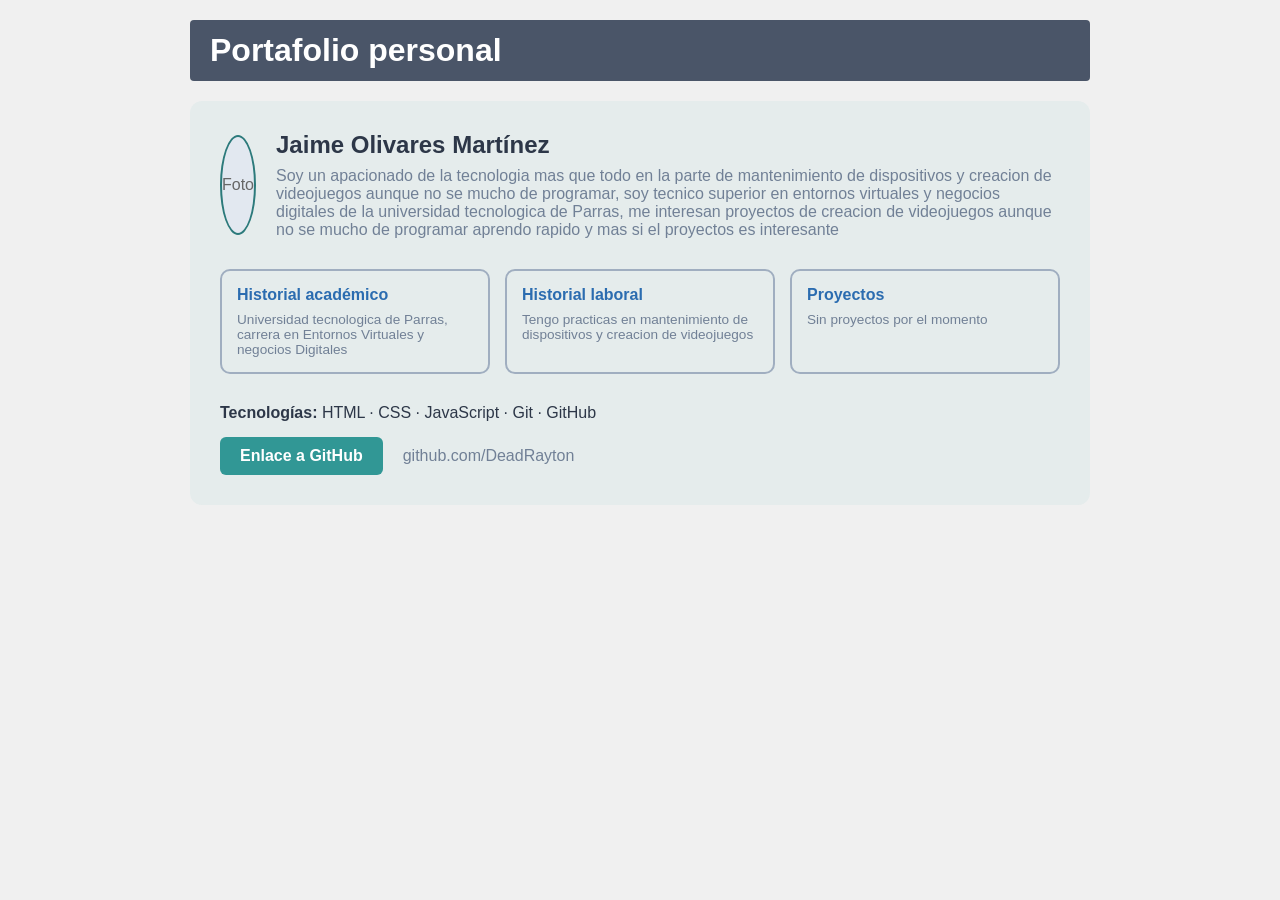
==== index.html @ b42be125 "Crea portafolio personal" ====
<!DOCTYPE html>
<html lang="es">
<head>
    <meta charset="UTF-8">
    <meta name="viewport" content="width=device-width, initial-scale=1.0">
    <title>Portafolio Personal</title>
    <link rel="stylesheet" href="style.css">
</head>
<body>

    <header class="top-bar">
        <h1>Portafolio personal</h1>
    </header>

    <main class="container">
        
        <!-- Sección de perfil -->
        <section class="profile-card">
            <div class="photo-placeholder">Foto</div>
            <div class="profile-info">
                <h2>Jaime Olivares Martínez</h2>
                <p>Soy un apacionado de la tecnologia mas que todo en la parte de mantenimiento de dispositivos
                    y creacion de videojuegos aunque no se mucho de programar, soy tecnico superior en entornos
                    virtuales y negocios digitales de la universidad tecnologica de Parras, me interesan proyectos
                    de creacion de videojuegos aunque no se mucho de programar aprendo rapido y mas si el proyectos
                    es interesante
                </p>
            </div>
        </section>

        <!-- Bloques de información -->
        <section class="grid-cards">
            <div class="card">
                <h3>Historial académico</h3>
                <p>Universidad tecnologica de Parras, carrera en Entornos Virtuales y negocios Digitales</p>
            </div>
            <div class="card">
                <h3>Historial laboral</h3>
                <p>Tengo practicas en mantenimiento de dispositivos y creacion de videojuegos</p>
            </div>
            <div class="card">
                <h3>Proyectos</h3>
                <p>Sin proyectos por el momento</p>
            </div>
        </section>

        <!-- Pie de información / Tecnologías -->
        <section class="tech-section">
            <p><strong>Tecnologías:</strong> HTML · CSS · JavaScript · Git · GitHub</p>
            <div class="github-row">
                <a href="https://github.com/DeadRayton" class="btn-github" target="_blank">Enlace a GitHub</a>
                <span class="github-url">github.com/DeadRayton</span>
            </div>
        </section>

    </main>

</body>
</html>
---- style.css ----
* {
    box-sizing: border-box;
    margin: 0;
    padding: 0;
    font-family: Arial, sans-serif;
}

body {
    background-color: #f0f0f0;
    color: #333;
    padding: 20px;
}

.container {
    max-width: 900px;
    margin: 0 auto;
    background-color: #e5ecec;
    padding: 30px;
    border-radius: 12px;
}

/* Encabezado */
.top-bar {
    max-width: 900px;
    margin: 0 auto 20px auto;
    background-color: #4a5568;
    color: white;
    padding: 12px 20px;
    border-radius: 4px;
}

/* Perfil */
.profile-card {
    display: flex;
    align-items: center;
    gap: 20px;
    margin-bottom: 30px;
}

.photo-placeholder {
    width: 100px;
    height: 100px;
    border-radius: 50%;
    border: 2px solid #2c7a7b;
    display: flex;
    align-items: center;
    justify-content: center;
    color: #666;
    background-color: #e2e8f0;
}

.profile-info h2 {
    color: #2d3748;
    margin-bottom: 8px;
}

.profile-info p {
    color: #718096;
}

/* Tarjetas */
.grid-cards {
    display: flex;
    gap: 15px;
    margin-bottom: 30px;
}

.card {
    flex: 1;
    background-color: transparent;
    border: 2px solid #a0aec0;
    border-radius: 10px;
    padding: 15px;
}

.card h3 {
    color: #2b6cb0;
    font-size: 1rem;
    margin-bottom: 8px;
}

.card p {
    color: #718096;
    font-size: 0.85rem;
}

/* Enlaces y Tecnologías */
.tech-section {
    margin-top: 10px;
}

.tech-section p {
    color: #2d3748;
    margin-bottom: 15px;
}

.github-row {
    display: flex;
    align-items: center;
    gap: 20px;
}

.btn-github {
    background-color: #319795;
    color: white;
    padding: 10px 20px;
    text-decoration: none;
    border-radius: 6px;
    font-weight: bold;
}

.github-url {
    color: #718096;
}
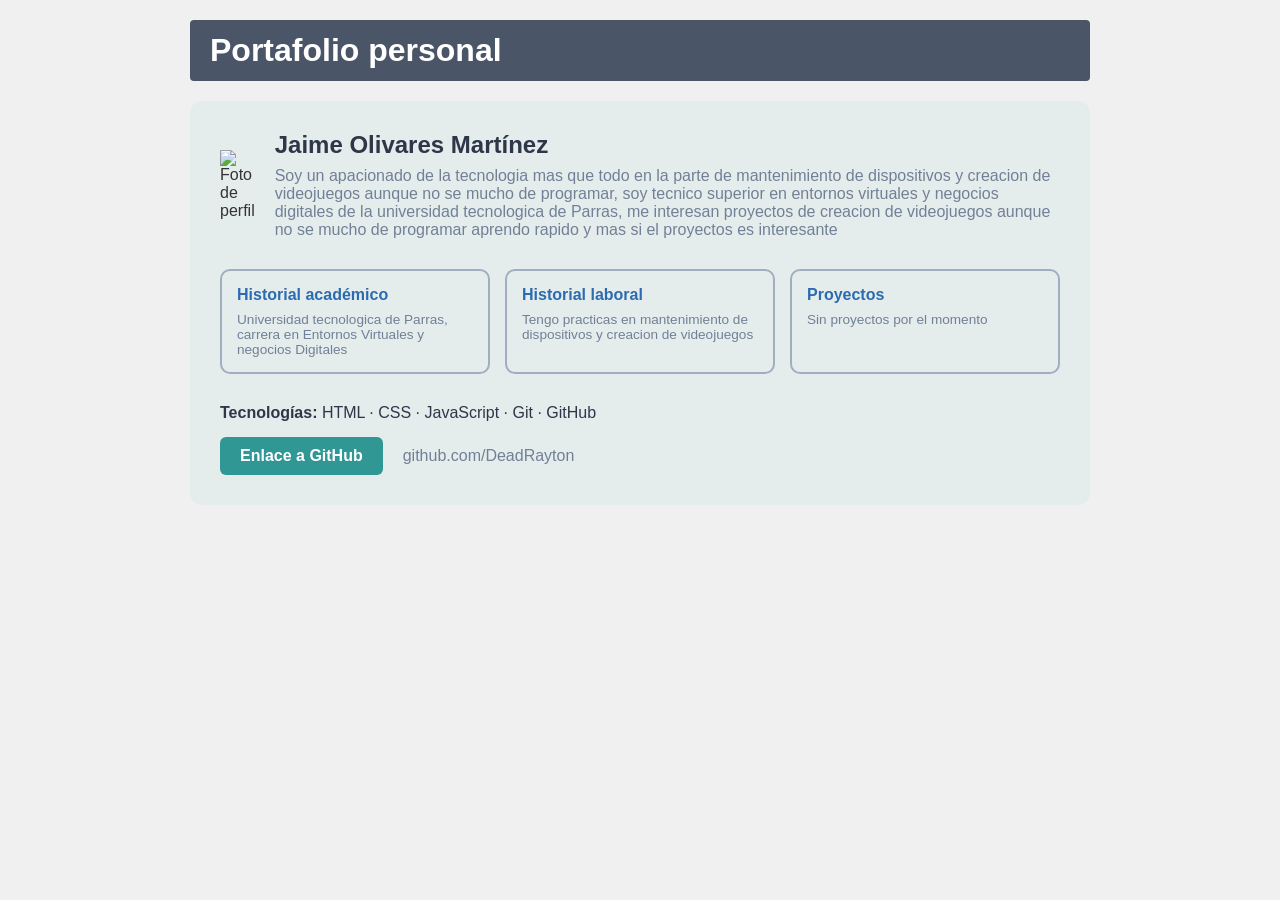
==== commit 2dde4097: "Crea portafolio personal" ====
--- a/index.html
+++ b/index.html
@@ -16,7 +16,7 @@
         
         <!-- Sección de perfil -->
         <section class="profile-card">
-            <div class="photo-placeholder">Foto</div>
+            <img src="foto.jpg" alt="Foto de perfil" class="profile-photo">
             <div class="profile-info">
                 <h2>Jaime Olivares Martínez</h2>
                 <p>Soy un apacionado de la tecnologia mas que todo en la parte de mantenimiento de dispositivos
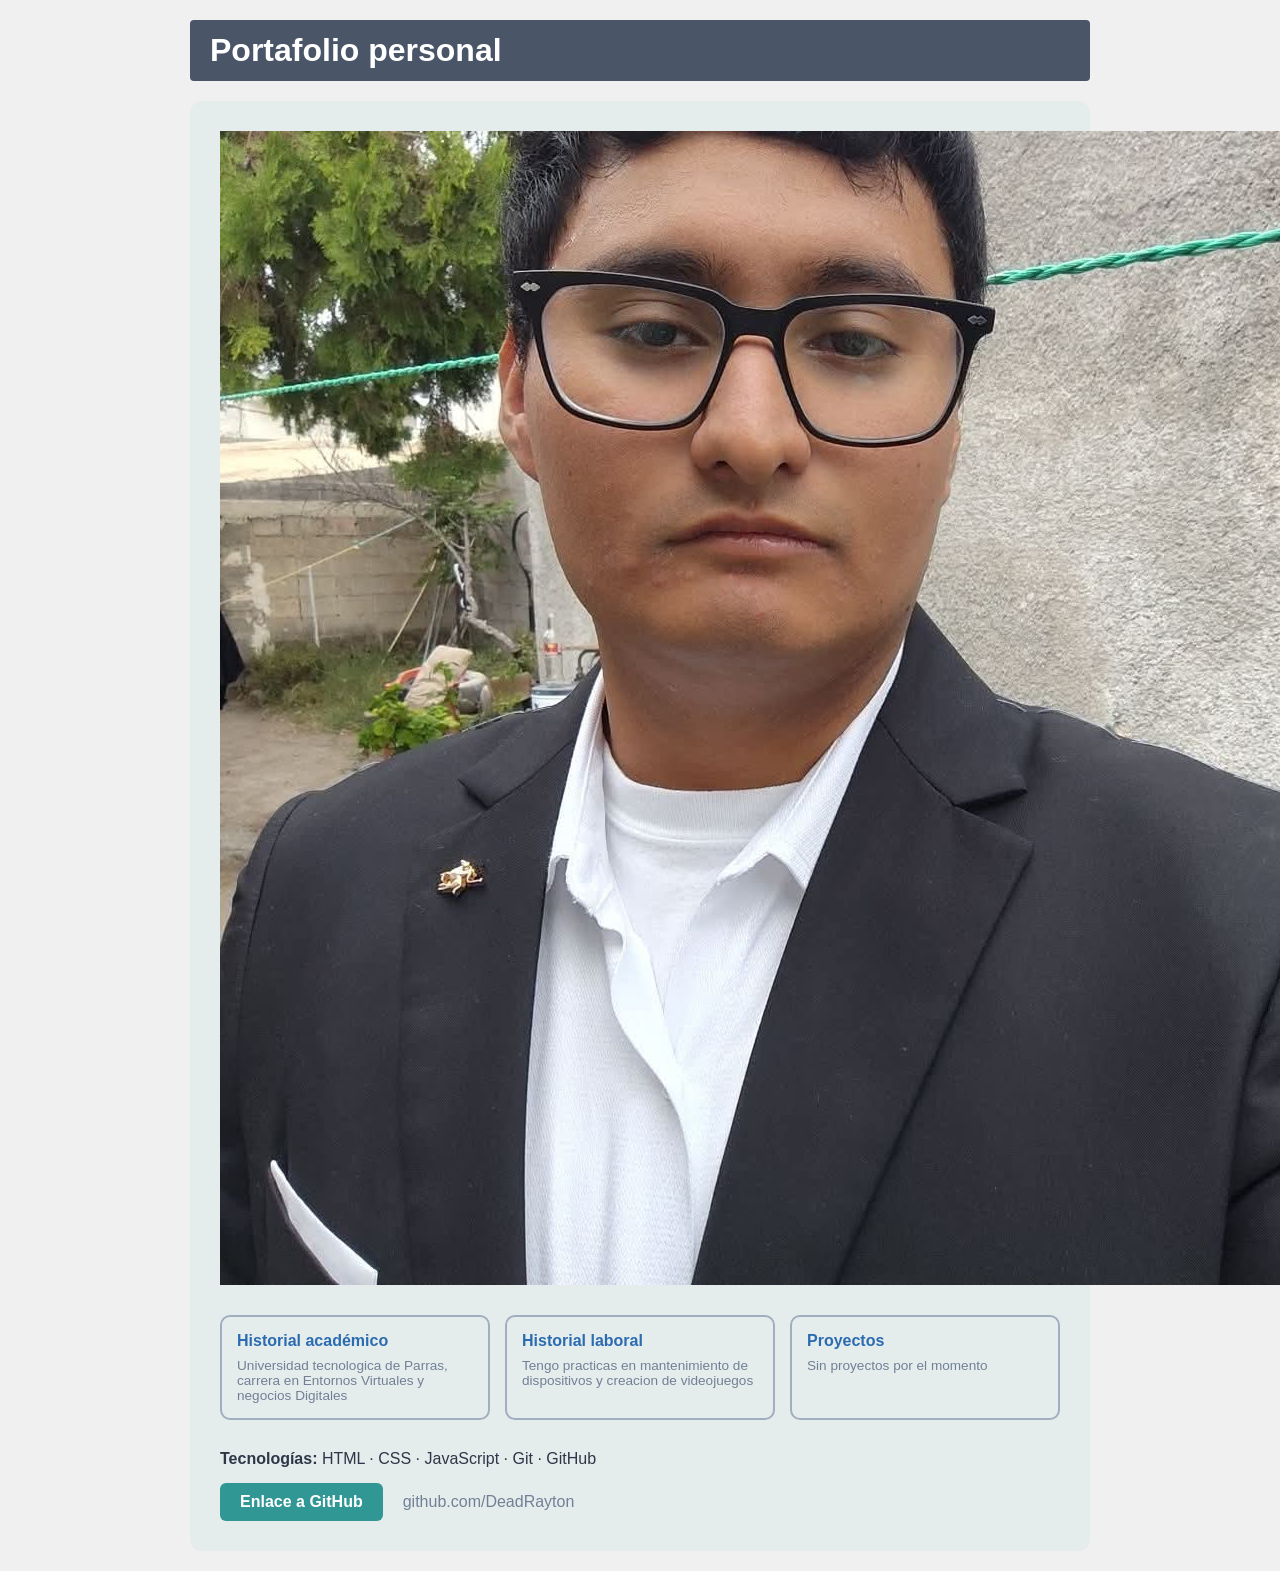
==== commit eb06896d: "Crea portafolio personal" ====
--- a/index.html
+++ b/index.html
@@ -16,7 +16,7 @@
         
         <!-- Sección de perfil -->
         <section class="profile-card">
-            <img src="foto.jpg" alt="Foto de perfil" class="profile-photo">
+            <img src="Foto.jpeg" alt="Foto de perfil" class="profile-photo">
             <div class="profile-info">
                 <h2>Jaime Olivares Martínez</h2>
                 <p>Soy un apacionado de la tecnologia mas que todo en la parte de mantenimiento de dispositivos
